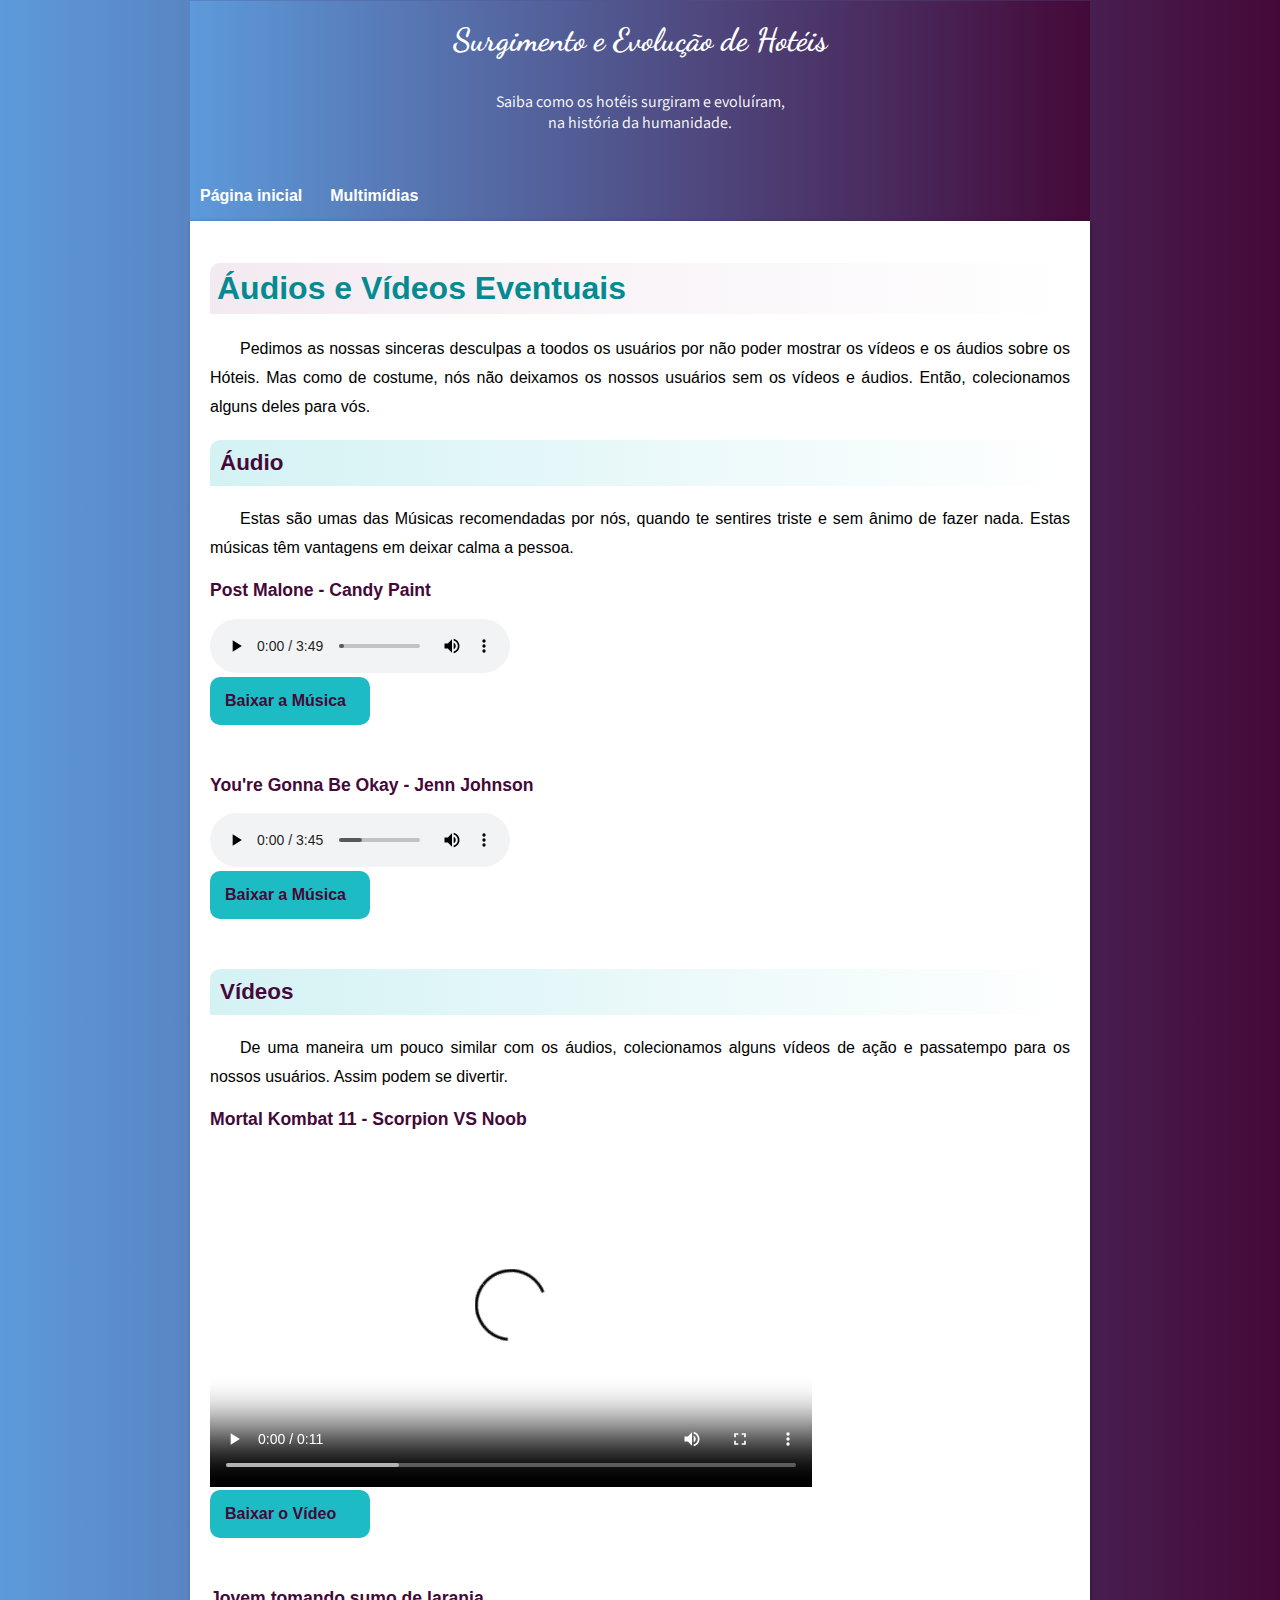
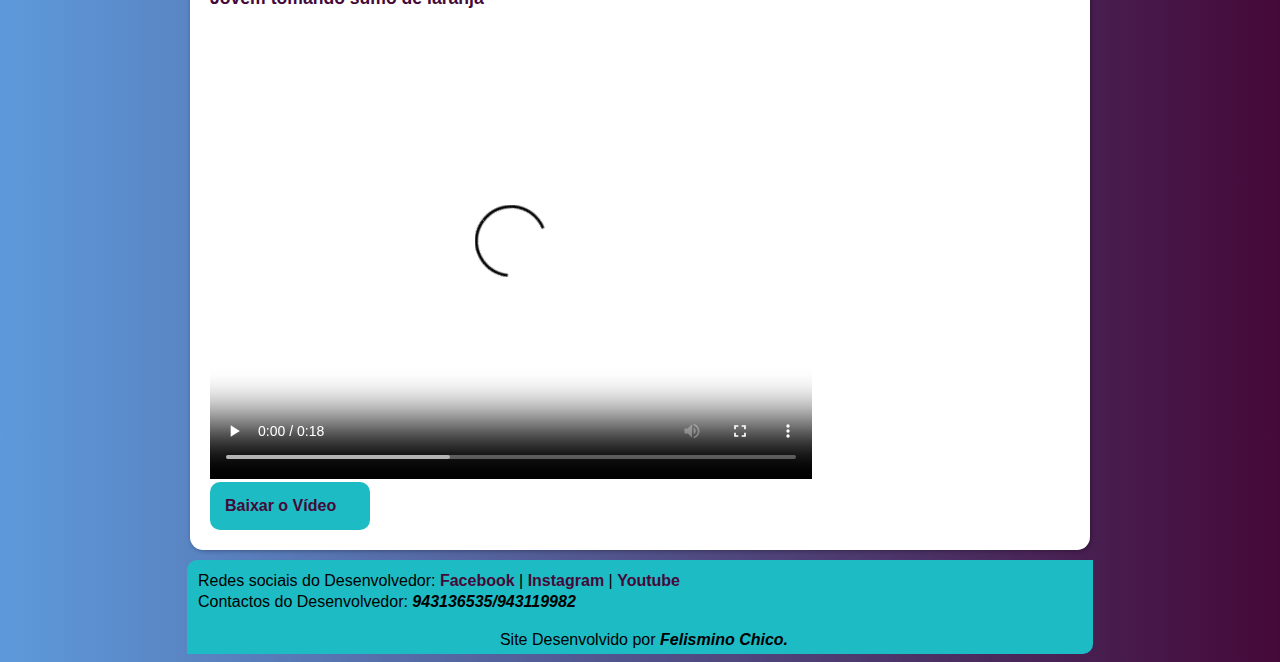
==== multimidias.html @ 50b25fec "Site de Hotel" ====
<!DOCTYPE html>
<html lang="pt-br">
<head>
    <meta charset="UTF-8">
    <meta http-equiv="X-UA-Compatible" content="IE=edge">
    <meta name="viewport" content="width=device-width, initial-scale=1.0">
    <link rel="stylesheet" href="estilos/style.css" type="text/css">
    <link rel="stylesheet" href="estilos/multimidia.css" type="text/css">
    <link rel="shortcut icon" href="multimidias/Hotel-icon.png" type="image/x-icon">
    <title>Multímidias</title>
</head>
<body>

    <header>
        <h1>Surgimento e Evolução de Hotéis</h1>
        <p>Saiba como os hotéis surgiram e evoluíram, <br> na história da humanidade.</p>

        <nav>
            <a href="index.html" target="_self">Página inicial</a>
            <a href="multimidias.html" target="_self" rel="next">Multimídias</a>
        </nav>
    </header>

    <main>
        <article>
            <h1>Áudios e Vídeos Eventuais</h1>
            <p>Pedimos as nossas sinceras desculpas a toodos os usuários por não poder mostrar os vídeos e os áudios sobre os Hóteis. Mas como de costume, nós não deixamos os nossos usuários sem os vídeos e áudios. Então, colecionamos alguns deles para vós.</p>

            <h2>Áudio</h2>
            <p>Estas são umas das Músicas recomendadas por nós, quando te sentires triste e sem ânimo de fazer nada. Estas músicas têm vantagens em deixar calma a pessoa.</p>

            <h3>Post Malone - Candy Paint</h3>
            <audio src="multimidias/post-malone.mp3" controls></audio>
            <a href="multimidias/post-malone.mp3" class="baixo" download="post-malone.mp3" type="audio/mpeg">Baixar a Música</a>

            <h3>You're Gonna Be Okay - Jenn Johnson</h3>
            <audio src="multimidias/brian-jenson.mp3" controls></audio>
            <a href="multimidias/brian-jenson.mp3" class="baixo" download="brian-jenson.mp3" type="audio/mpeg">Baixar a Música</a>

            <h2>Vídeos</h2>
            <p>De uma maneira um pouco similar com os áudios, colecionamos alguns vídeos de ação e passatempo para os nossos usuários. Assim podem se divertir.</p>

            <h3>Mortal Kombat 11 - Scorpion VS Noob</h3>
            <video src="multimidias/mortal-kombat.mp4" controls width="70%"></video>
            <a href="multimidias/mortal-kombat.mp4" download="mortal-kombat.mp4" class="baixo" type="video/mp4">Baixar o Vídeo</a>

            <h3>Jovem tomando sumo de laranja</h3>
            <video src="multimidias/Meu-Video2.mp4" controls width="70%" ></video>
            <a href="multimidias/Meu-Video2.mp4" download="Meu-Video2.mp4" type="video/mp4">Baixar o Vídeo</a>
        </article>
    </main>

    <footer>
        <p>Redes sociais do Desenvolvedor: <a href="https://www.facebook.com/Costa Moisés" target="_blank" rel="external">Facebook</a> | <a href="https://www.instagram.com/@felisminochico" target="_blank" rel="external">Instagram</a> | <a href="https://www.youtube.com/Felismino Chico" target="_blank" rel="external">Youtube</a></p>
        <p>Contactos do Desenvolvedor: <span>943136535/943119982</span></p>
        <p class="unico">Site Desenvolvido por <span>Felismino Chico.</span></p>
    </footer>
</body>
</html>
---- estilos/style.css ----
@charset "UTF-8";

@font-face{
    font-family: 'Cabecalhos';
    src: url('../fontes/Assistant/Assistant-VariableFont_wght.ttf') format(truetype);
}

@font-face {
    font-family: 'Titulos';
    src: url('../fontes/Charm/Charm-Bold.ttf') format(truetype);
}

@font-face {
    font-family: 'Subtitulos';
    src: url('../fontes/Dancing_Script/DancingScript-VariableFont_wght.ttf') format(truetype);
}

:root{
    --cor0:#5d9adb;
    --cor1:#EAEAEA;
    --cor2:#A6E1FA;
    --cor3:#1dbbc4;
    --cor4:#440938;

    --fonte-padrao: Arial, Helvetica, Verdana, sans-serif;
    --fonte-cabecalhos: 'Cabecalhos';
    --fonte-titulos: 'Titulos';
    --fonte-corpo: 'Subtitulos';
}

body{
    background-image: linear-gradient(to right, var(--cor0), var(--cor4));
}

header{
    max-width: 900px;
    min-width: 320px;
    margin: auto;
    margin-top: -20px;
    background-image: linear-gradient(to right, var(--cor0), var(--cor4));
    height: 220px;
    color: white;
}

header > h1{
    font-family: var(--fonte-corpo);
    text-align: center;
    padding: 20px 0px 10px 0px;
}

header > p{
    text-align: center;
    font-family: var(--fonte-cabecalhos);
    margin-bottom: 54px;
}

header > nav{
    background-image: linear-gradient(to right, var(--cor0), var(--cor4));
}

header > nav > a{
    font-family: var(--fonte-padrao);
    font-weight: bold;
    text-decoration: none;
    padding: 10px 14px 10px 10px;
    color: white;
}

header > nav > a:hover{
    border-radius: 10px;
    background-color: white;
    color: #1dbbc4;
    transition-duration: 0.7s;
}

main{
    max-width: 900px;
    min-width: 320px;
    margin: auto;
    background-color: white;
    border-radius: 0px 0px 13px 13px;
    box-shadow: 1px 1px 4px rgba(0, 0, 0, 0.315);
    margin-bottom: 10px;
}

main > article{
    font-family: var(--fonte-padrao);
    padding: 20px;
}

main > article > h1{
    padding: 7px;
    background-image: linear-gradient(to right, #cfabc83f, transparent);
    color: #058a91;
    border-radius: 10px 0px;
}

main > article > p{
    text-indent: 30px;
    text-align: justify;
    line-height: 1.8em;
}

main > article > img{
    width: 100%;
}

footer{
    min-width: 320px;
    max-width:900px;
    background-color: var(--cor3);
    margin: auto;
    border-radius: 10px 0px;
    height: 88px;
    padding: 3px;
}

footer > p{
    text-align: left;
    font-family: var(--fonte-padrao);
    line-height: 0.1em;
    text-indent: 8px;
    line-height: 0.3em;
}

footer > p.unico{
    margin-bottom: 2px;
}

footer > p > span{
    font-weight: bold;
    font-style: italic;
}

footer > p.unico{
    text-align: center;
    padding-top: 17px;
}

footer a{
    text-decoration: none;
    color: var(--cor4);
    font-weight: bold;
}
---- estilos/multimidia.css ----
@charset "UTF-8";

:root{
    --cor0:#5d9adb;
    --cor1:#EAEAEA;
    --cor2:#A6E1FA;
    --cor3:#1dbbc4;
    --cor4:#440938;

    --fonte-padrao: Arial, Helvetica, Verdana, sans-serif;
    --fonte-cabecalhos: 'Cabecalhos';
    --fonte-titulos: 'Titulos';
    --fonte-corpo: 'Subtitulos';
}

main > article > h2{
    color: #440938;
    background-image: linear-gradient(to right, #1dbcc431, transparent);
    padding: 10px;
    border-radius: 10px 0px;
    font-size: 1.4em;
}

main > article > h3{
    color: var(--cor4);
    font-size: 1.1em;
}

main > article > a{
    display: block;
    background-color: #1dbbc4;
    padding: 15px;
    width: 130px;
    border-radius: 10px;
    text-decoration: none;
    color: #440938;
    font-weight: bold;
}

main > article > a.baixo{
    margin-bottom: 50px;
}

main > article > a:hover{
    text-decoration: underline;
    color: white;
}
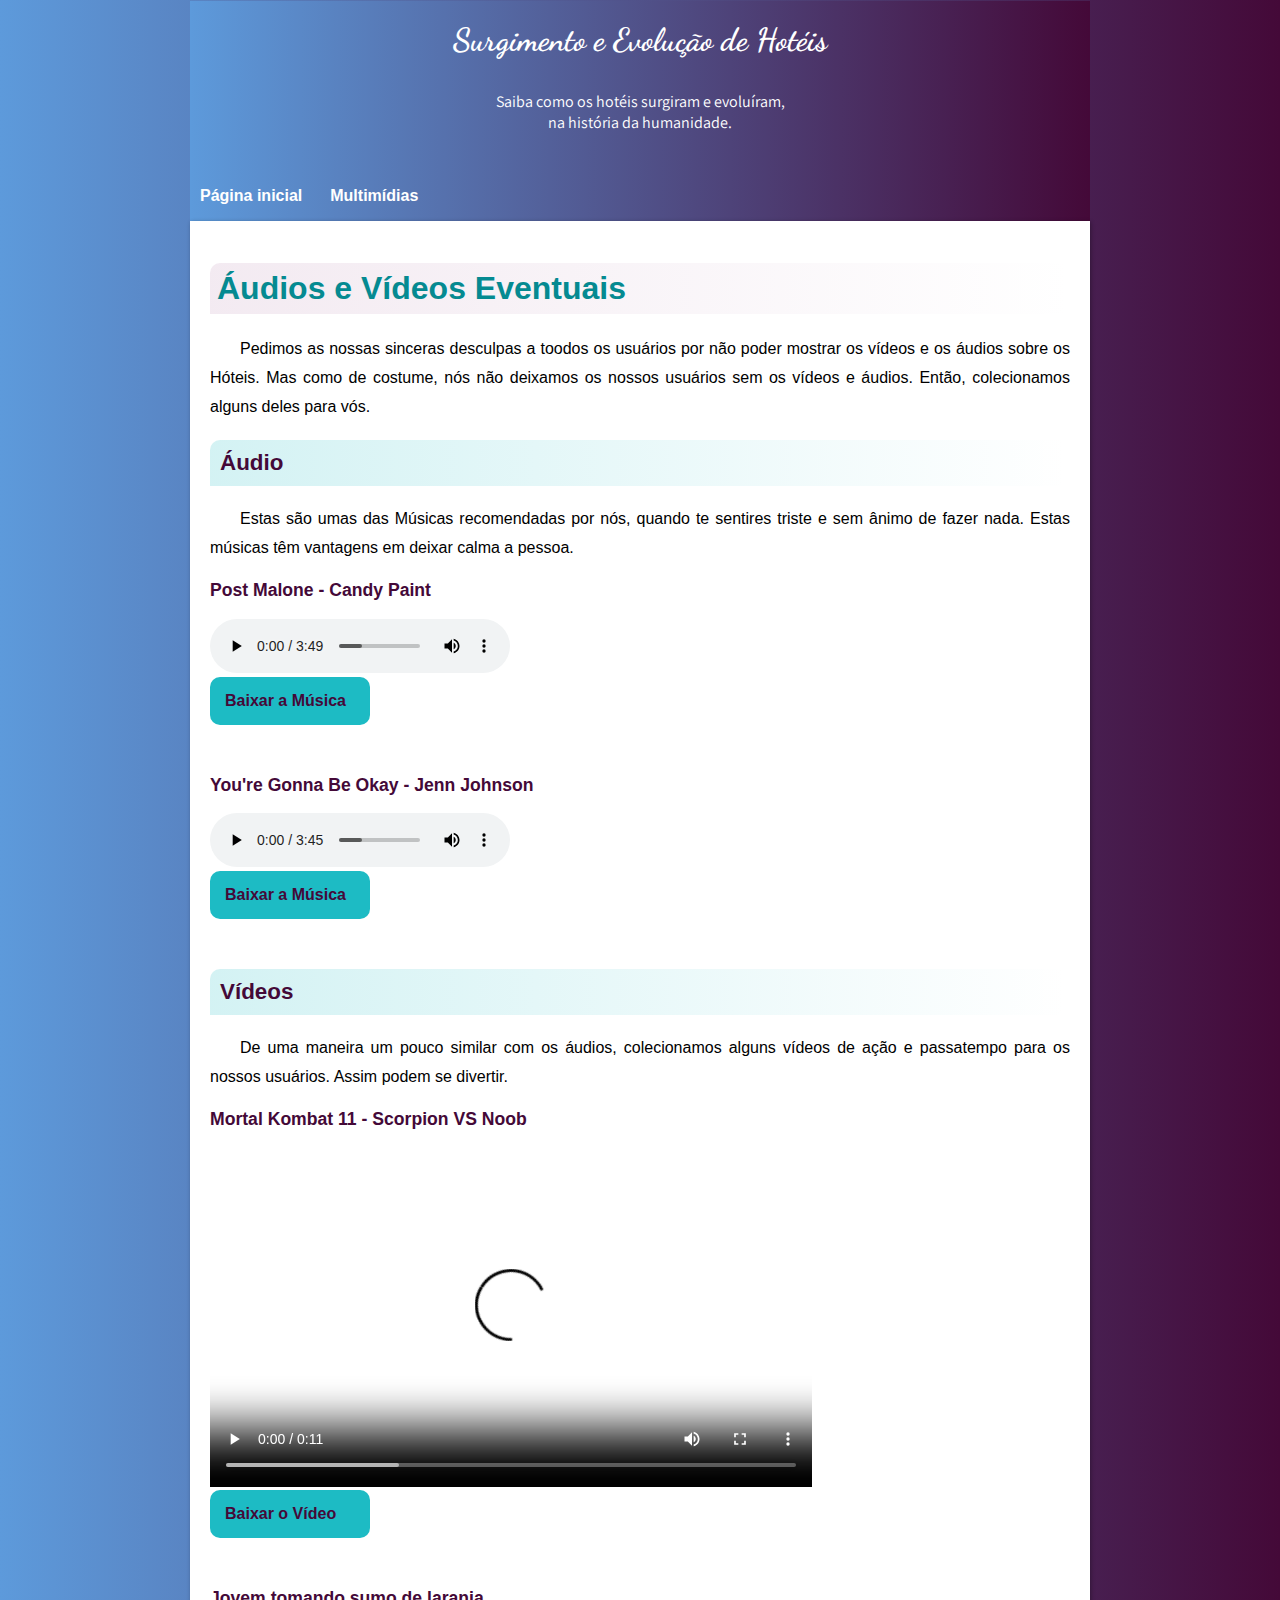
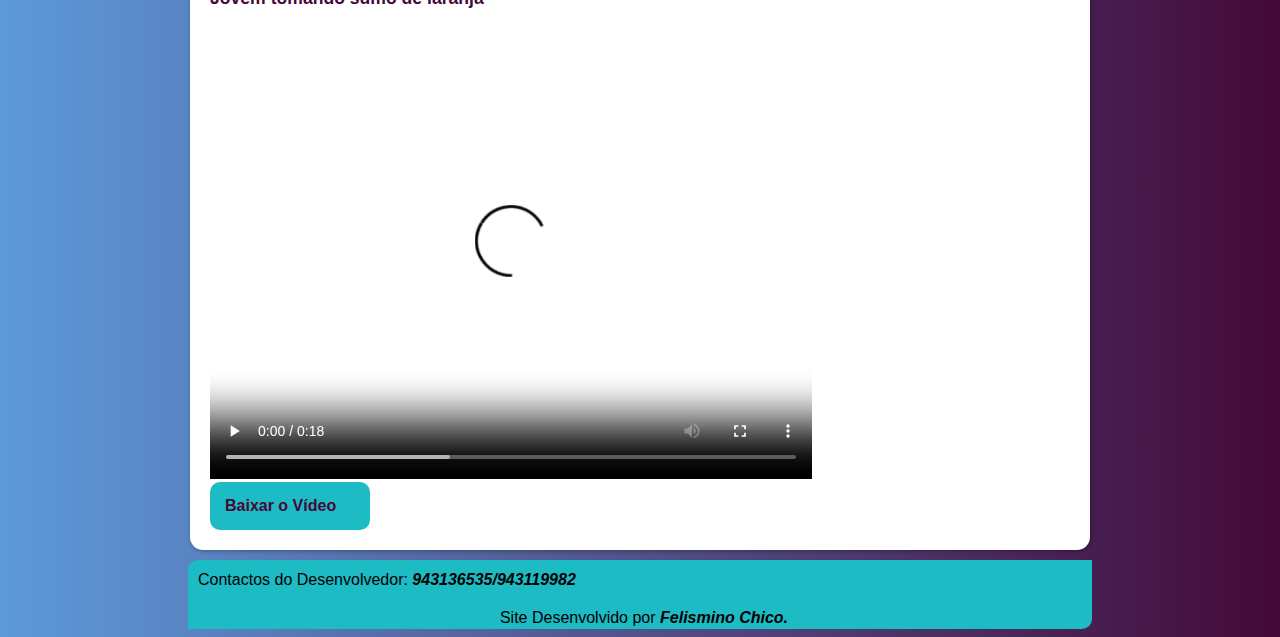
==== commit dde3fa88: "corrigido" ====
--- a/multimidias.html
+++ b/multimidias.html
@@ -51,7 +51,6 @@
     </main>
 
     <footer>
-        <p>Redes sociais do Desenvolvedor: <a href="https://www.facebook.com/Costa Moisés" target="_blank" rel="external">Facebook</a> | <a href="https://www.instagram.com/@felisminochico" target="_blank" rel="external">Instagram</a> | <a href="https://www.youtube.com/Felismino Chico" target="_blank" rel="external">Youtube</a></p>
         <p>Contactos do Desenvolvedor: <span>943136535/943119982</span></p>
         <p class="unico">Site Desenvolvido por <span>Felismino Chico.</span></p>
     </footer>
--- a/estilos/style.css
+++ b/estilos/style.css
@@ -111,8 +111,10 @@
     background-color: var(--cor3);
     margin: auto;
     border-radius: 10px 0px;
-    height: 88px;
-    padding: 3px;
+    max-height: 88px;
+    min-height: 20px;
+    padding: 2px;
+
 }
 
 footer > p{
@@ -123,10 +125,6 @@
     line-height: 0.3em;
 }
 
-footer > p.unico{
-    margin-bottom: 2px;
-}
-
 footer > p > span{
     font-weight: bold;
     font-style: italic;
@@ -135,6 +133,7 @@
 footer > p.unico{
     text-align: center;
     padding-top: 17px;
+    margin-bottom: 6px;
 }
 
 footer a{
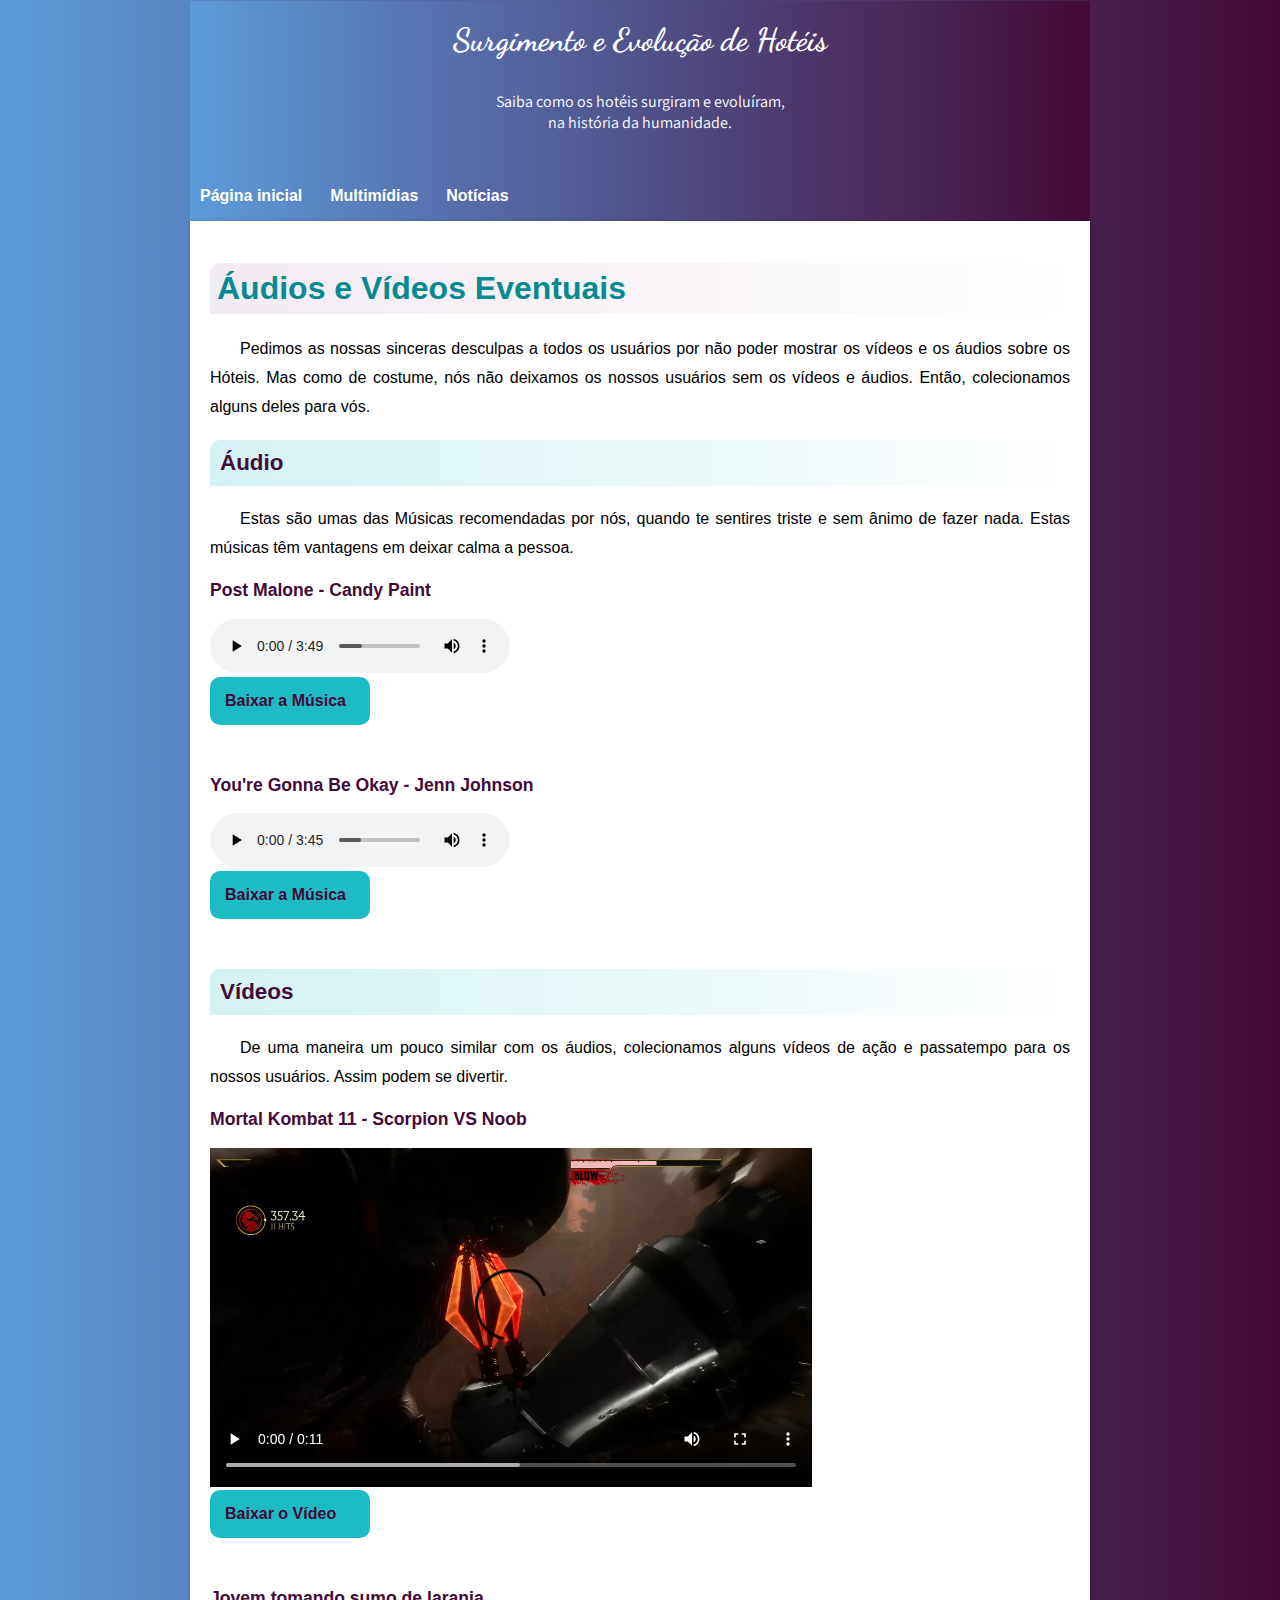
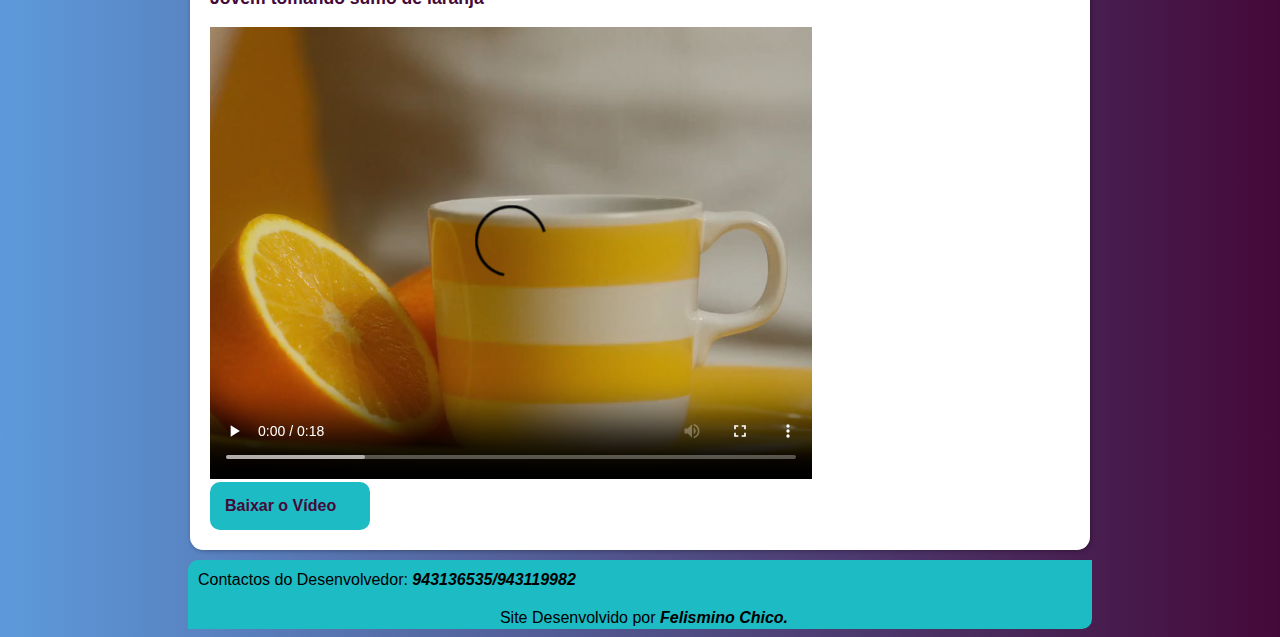
==== commit 0688fa0c: "site em manuntenção" ====
--- a/multimidias.html
+++ b/multimidias.html
@@ -16,15 +16,16 @@
         <p>Saiba como os hotéis surgiram e evoluíram, <br> na história da humanidade.</p>
 
         <nav>
-            <a href="index.html" target="_self">Página inicial</a>
-            <a href="multimidias.html" target="_self" rel="next">Multimídias</a>
+            <a href="index.html" target="_self" rel="prev">Página inicial</a>
+            <a href="multimidias.html" target="_self">Multimídias</a>
+            <a href="noticias.html" target="_self" rel="next">Notícias</a>
         </nav>
     </header>
 
     <main>
         <article>
             <h1>Áudios e Vídeos Eventuais</h1>
-            <p>Pedimos as nossas sinceras desculpas a toodos os usuários por não poder mostrar os vídeos e os áudios sobre os Hóteis. Mas como de costume, nós não deixamos os nossos usuários sem os vídeos e áudios. Então, colecionamos alguns deles para vós.</p>
+            <p>Pedimos as nossas sinceras desculpas a todos os usuários por não poder mostrar os vídeos e os áudios sobre os Hóteis. Mas como de costume, nós não deixamos os nossos usuários sem os vídeos e áudios. Então, colecionamos alguns deles para vós.</p>
 
             <h2>Áudio</h2>
             <p>Estas são umas das Músicas recomendadas por nós, quando te sentires triste e sem ânimo de fazer nada. Estas músicas têm vantagens em deixar calma a pessoa.</p>
--- a/estilos/style.css
+++ b/estilos/style.css
@@ -95,6 +95,13 @@
     border-radius: 10px 0px;
 }
 
+main > article > h2{
+    background-image: linear-gradient(to right, var(--cor3), transparent);
+    border-radius: 10px 0px;
+    color: var(--cor4);
+    padding: 7px;
+}
+
 main > article > p{
     text-indent: 30px;
     text-align: justify;
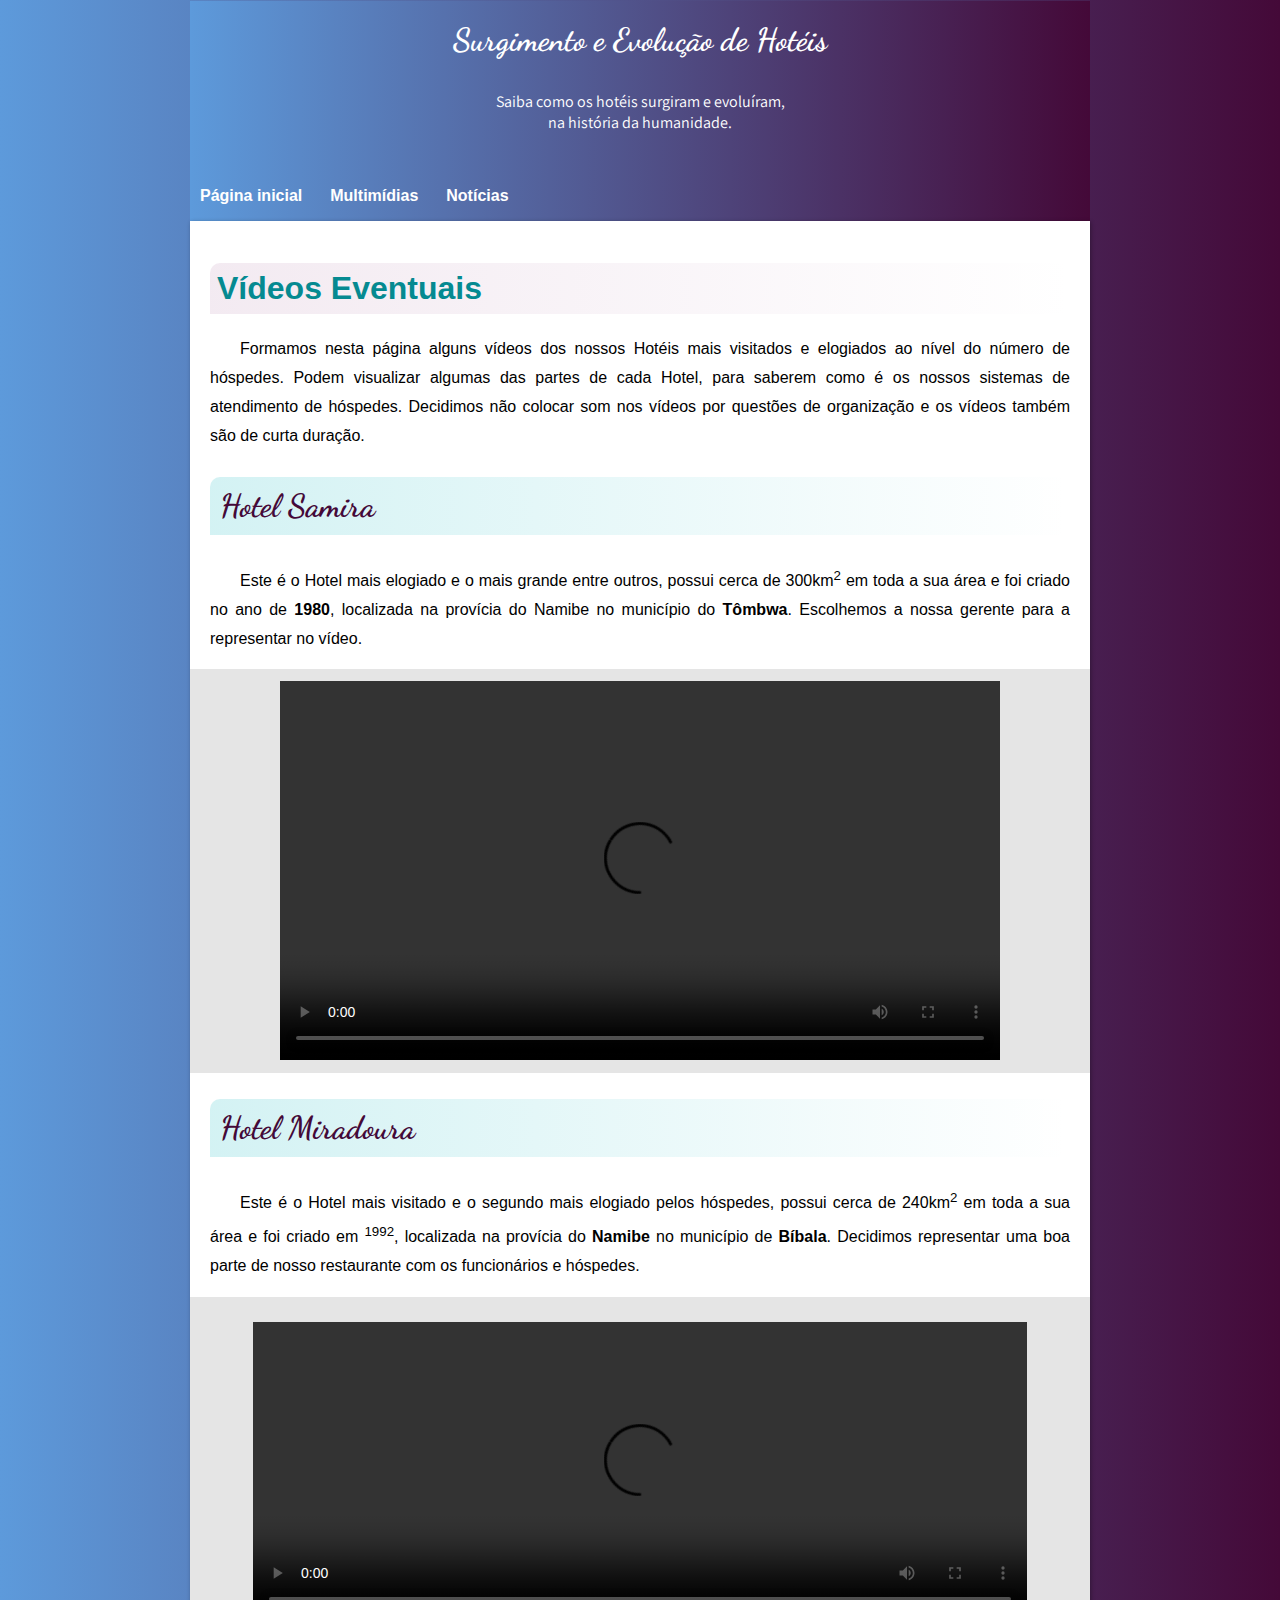
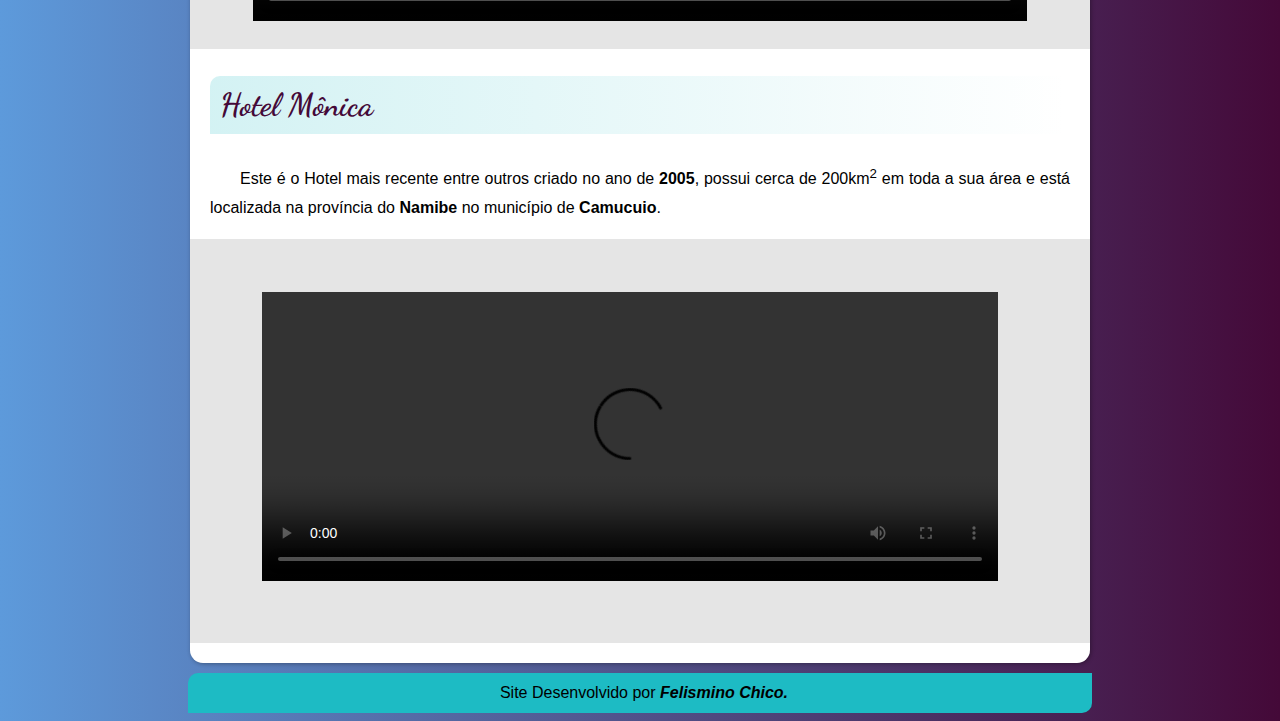
==== commit 2a36fef5: "videos trocados" ====
--- a/multimidias.html
+++ b/multimidias.html
@@ -24,35 +24,35 @@
 
     <main>
         <article>
-            <h1>Áudios e Vídeos Eventuais</h1>
-            <p>Pedimos as nossas sinceras desculpas a todos os usuários por não poder mostrar os vídeos e os áudios sobre os Hóteis. Mas como de costume, nós não deixamos os nossos usuários sem os vídeos e áudios. Então, colecionamos alguns deles para vós.</p>
+            <h1>Vídeos Eventuais</h1>
+            <p>Formamos nesta página alguns vídeos dos nossos Hotéis mais visitados e elogiados ao nível do número de hóspedes. Podem visualizar algumas das partes de cada Hotel, para saberem como é os nossos sistemas de atendimento de hóspedes. Decidimos não colocar som nos vídeos por questões de organização e os vídeos também são de curta duração.</p>
 
-            <h2>Áudio</h2>
-            <p>Estas são umas das Músicas recomendadas por nós, quando te sentires triste e sem ânimo de fazer nada. Estas músicas têm vantagens em deixar calma a pessoa.</p>
+            <h2>Hotel Samira</h2>
+            <p>Este é o Hotel mais elogiado e o mais grande entre outros, possui cerca de 300km<sup>2</sup> em toda a sua área e foi criado no ano de <strong>1980</strong>, localizada na provícia do Namibe no município do <strong>Tômbwa</strong>. Escolhemos a nossa gerente para a representar no vídeo.
+            </p>
 
-            <h3>Post Malone - Candy Paint</h3>
-            <audio src="multimidias/post-malone.mp3" controls></audio>
-            <a href="multimidias/post-malone.mp3" class="baixo" download="post-malone.mp3" type="audio/mpeg">Baixar a Música</a>
+            <div class="video1">
+                <video src="multimidias/Video-1(1).mp4" controls width="246px" height="130px"></video>
+            </div>
 
-            <h3>You're Gonna Be Okay - Jenn Johnson</h3>
-            <audio src="multimidias/brian-jenson.mp3" controls></audio>
-            <a href="multimidias/brian-jenson.mp3" class="baixo" download="brian-jenson.mp3" type="audio/mpeg">Baixar a Música</a>
+            <h2>Hotel Miradoura</h2>
+            <p>Este é o Hotel mais visitado e o segundo mais elogiado pelos hóspedes, possui cerca de 240km<sup>2</sup> em toda a sua área e foi criado em <sup>1992</sup>, localizada na provícia do <strong>Namibe</strong> no município de <strong>Bíbala</strong>. Decidimos representar uma boa parte de nosso restaurante com os funcionários e hóspedes.</p>
 
-            <h2>Vídeos</h2>
-            <p>De uma maneira um pouco similar com os áudios, colecionamos alguns vídeos de ação e passatempo para os nossos usuários. Assim podem se divertir.</p>
+            <div class="video2">
+                <video src="multimidias/video-2.mp4" controls width="300px" height="116px"></video>
+            </div>
 
-            <h3>Mortal Kombat 11 - Scorpion VS Noob</h3>
-            <video src="multimidias/mortal-kombat.mp4" controls width="70%"></video>
-            <a href="multimidias/mortal-kombat.mp4" download="mortal-kombat.mp4" class="baixo" type="video/mp4">Baixar o Vídeo</a>
+            <h2>Hotel Mônica</h2>
+            <p>Este é o Hotel mais recente entre outros criado no ano de <strong>2005</strong>, possui cerca de 200km<sup>2</sup> em toda a sua área e está localizada na província do <strong>Namibe</strong> no município de <strong>Camucuio</strong>.</p>
 
-            <h3>Jovem tomando sumo de laranja</h3>
-            <video src="multimidias/Meu-Video2.mp4" controls width="70%" ></video>
-            <a href="multimidias/Meu-Video2.mp4" download="Meu-Video2.mp4" type="video/mp4">Baixar o Vídeo</a>
+            <div class="video3">
+                <video src="multimidias/video-3.mp4" controls width="300px" height="117px"></video>
+            </div>
+
         </article>
     </main>
 
     <footer>
-        <p>Contactos do Desenvolvedor: <span>943136535/943119982</span></p>
         <p class="unico">Site Desenvolvido por <span>Felismino Chico.</span></p>
     </footer>
 </body>
--- a/estilos/style.css
+++ b/estilos/style.css
@@ -100,6 +100,7 @@
     border-radius: 10px 0px;
     color: var(--cor4);
     padding: 7px;
+    
 }
 
 main > article > p{
@@ -118,9 +119,8 @@
     background-color: var(--cor3);
     margin: auto;
     border-radius: 10px 0px;
-    max-height: 88px;
-    min-height: 20px;
     padding: 2px;
+
 
 }
 
@@ -139,12 +139,5 @@
 
 footer > p.unico{
     text-align: center;
-    padding-top: 17px;
-    margin-bottom: 6px;
-}
-
-footer a{
-    text-decoration: none;
-    color: var(--cor4);
-    font-weight: bold;
+    
 }--- a/estilos/multimidia.css
+++ b/estilos/multimidia.css
@@ -18,7 +18,8 @@
     background-image: linear-gradient(to right, #1dbcc431, transparent);
     padding: 10px;
     border-radius: 10px 0px;
-    font-size: 1.4em;
+    font-size: 2em;
+    font-family: var(--fonte-corpo);
 }
 
 main > article > h3{
@@ -26,24 +27,51 @@
     font-size: 1.1em;
 }
 
-main > article > a{
-    display: block;
-    background-color: #1dbbc4;
-    padding: 15px;
-    width: 130px;
-    border-radius: 10px;
-    text-decoration: none;
-    color: #440938;
-    font-weight: bold;
+div{
+    background-color: rgba(128, 128, 128, 0.205);
+    padding: 8px;
+    position: relative;
+    margin: 0px -20px;
 }
 
-main > article > a.baixo{
-    margin-bottom: 50px;
+div.video1{
+    padding-bottom: 46%;
 }
 
-main > article > a:hover{
-    text-decoration: underline;
-    color: white;
+div.video1 > video{
+    position: absolute;
+    left: 10%;
+    top: 3%;
+    height: 93.8%;
+    width: 80%;
+}
+
+div.video2{
+    padding-bottom: 40%;
+}
+
+div.video2 > video{
+    position: absolute;
+    left: 7%;
+    top: 7%;
+    height: 85%;
+    width: 86%;
+}
+
+div.video3{
+    padding-bottom: 46%;
+}
+
+div.video3 > video{
+    position: absolute;
+    top: 13%;
+    left: 8%;
+    width: 81.8%;
+    height: 71.6%;
 }
 
 
+
+
+
+
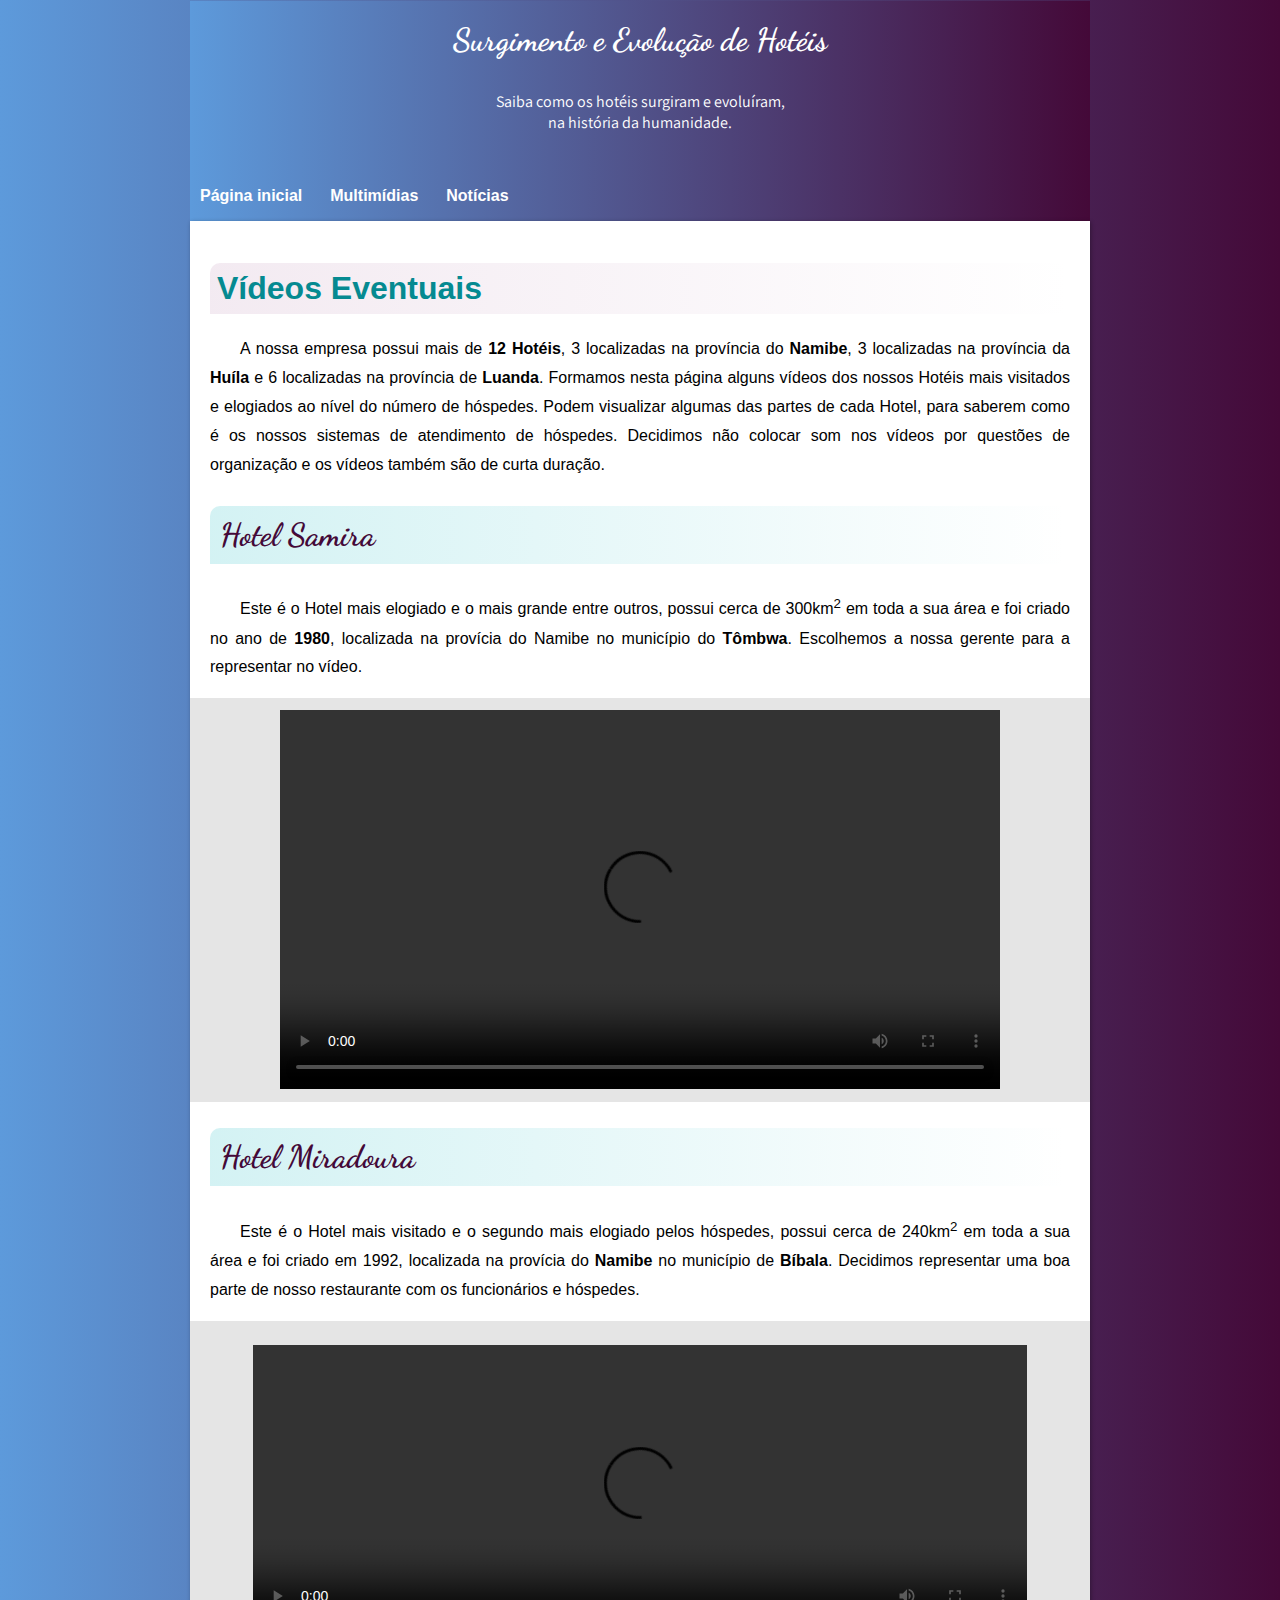
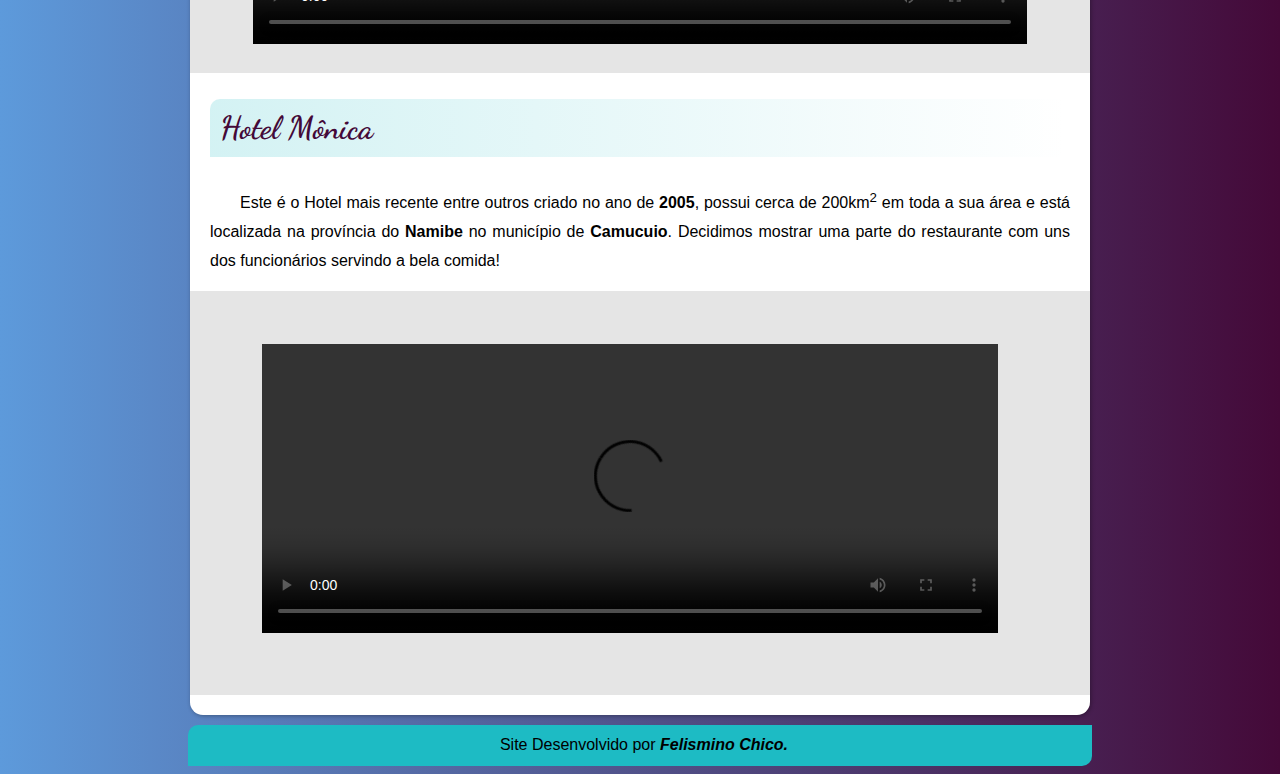
==== commit 49c9fcea: "noticias mudadas" ====
--- a/multimidias.html
+++ b/multimidias.html
@@ -25,7 +25,7 @@
     <main>
         <article>
             <h1>Vídeos Eventuais</h1>
-            <p>Formamos nesta página alguns vídeos dos nossos Hotéis mais visitados e elogiados ao nível do número de hóspedes. Podem visualizar algumas das partes de cada Hotel, para saberem como é os nossos sistemas de atendimento de hóspedes. Decidimos não colocar som nos vídeos por questões de organização e os vídeos também são de curta duração.</p>
+            <p>A nossa empresa possui mais de <strong>12 Hotéis</strong>, 3 localizadas na província do <strong>Namibe</strong>, 3 localizadas na província da <strong>Huíla</strong> e 6 localizadas na província de <strong>Luanda</strong>. Formamos nesta página alguns vídeos dos nossos Hotéis mais visitados e elogiados ao nível do número de hóspedes. Podem visualizar algumas das partes de cada Hotel, para saberem como é os nossos sistemas de atendimento de hóspedes. Decidimos não colocar som nos vídeos por questões de organização e os vídeos também são de curta duração.</p>
 
             <h2>Hotel Samira</h2>
             <p>Este é o Hotel mais elogiado e o mais grande entre outros, possui cerca de 300km<sup>2</sup> em toda a sua área e foi criado no ano de <strong>1980</strong>, localizada na provícia do Namibe no município do <strong>Tômbwa</strong>. Escolhemos a nossa gerente para a representar no vídeo.
@@ -36,14 +36,14 @@
             </div>
 
             <h2>Hotel Miradoura</h2>
-            <p>Este é o Hotel mais visitado e o segundo mais elogiado pelos hóspedes, possui cerca de 240km<sup>2</sup> em toda a sua área e foi criado em <sup>1992</sup>, localizada na provícia do <strong>Namibe</strong> no município de <strong>Bíbala</strong>. Decidimos representar uma boa parte de nosso restaurante com os funcionários e hóspedes.</p>
+            <p>Este é o Hotel mais visitado e o segundo mais elogiado pelos hóspedes, possui cerca de 240km<sup>2</sup> em toda a sua área e foi criado em <stong>1992</strong>, localizada na provícia do <strong>Namibe</strong> no município de <strong>Bíbala</strong>. Decidimos representar uma boa parte de nosso restaurante com os funcionários e hóspedes.</p>
 
             <div class="video2">
                 <video src="multimidias/video-2.mp4" controls width="300px" height="116px"></video>
             </div>
 
             <h2>Hotel Mônica</h2>
-            <p>Este é o Hotel mais recente entre outros criado no ano de <strong>2005</strong>, possui cerca de 200km<sup>2</sup> em toda a sua área e está localizada na província do <strong>Namibe</strong> no município de <strong>Camucuio</strong>.</p>
+            <p>Este é o Hotel mais recente entre outros criado no ano de <strong>2005</strong>, possui cerca de 200km<sup>2</sup> em toda a sua área e está localizada na província do <strong>Namibe</strong> no município de <strong>Camucuio</strong>. Decidimos mostrar uma parte do restaurante com uns dos funcionários servindo a bela comida!</p>
 
             <div class="video3">
                 <video src="multimidias/video-3.mp4" controls width="300px" height="117px"></video>
--- a/estilos/style.css
+++ b/estilos/style.css
@@ -109,8 +109,10 @@
     line-height: 1.8em;
 }
 
-main > article > img{
-    width: 100%;
+main > picture > source, img{
+    width: 95%;
+    display: block;
+    margin: auto;
 }
 
 footer{
